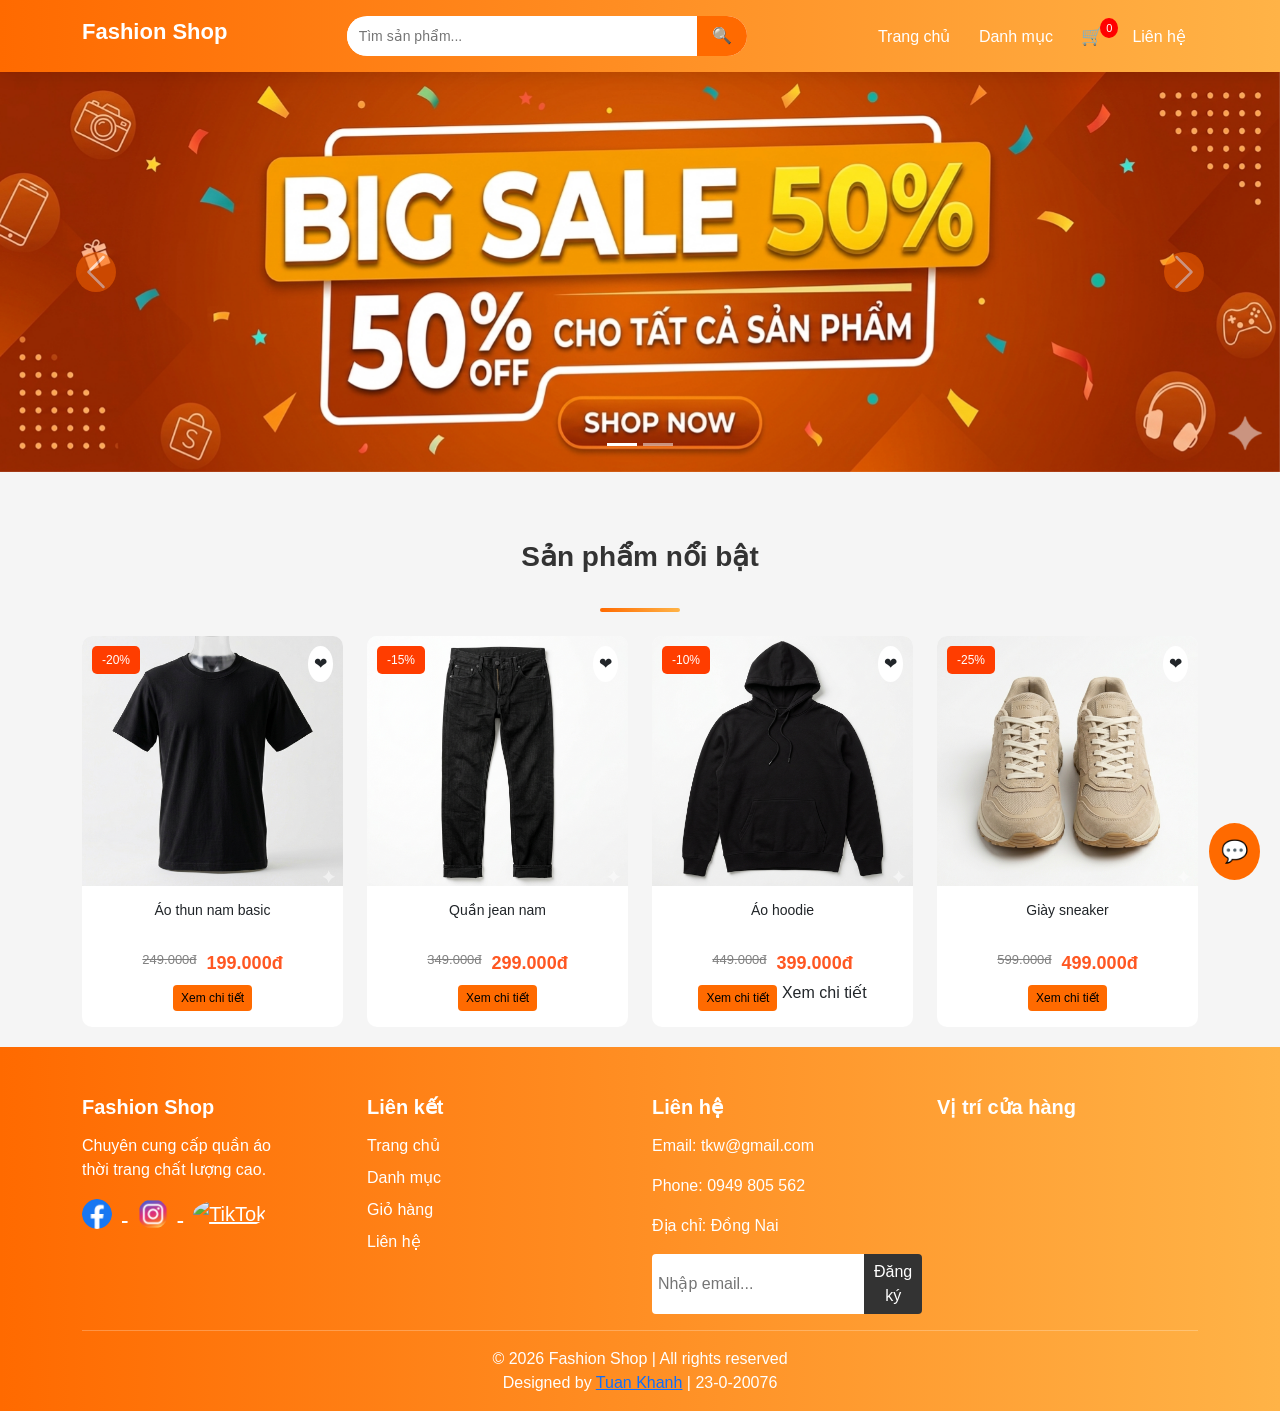
==== index.html @ 6573ba53 "first commit" ====
<!DOCTYPE html>
<html lang="vi">

<head>
    <meta charset="UTF-8">
    <meta name="viewport" content="width=device-width, initial-scale=1.0">
    <title>Fashion Shop</title>

    <link href="https://cdn.jsdelivr.net/npm/bootstrap@5.3.0/dist/css/bootstrap.min.css" rel="stylesheet">
    <link rel="stylesheet" href="css/style.css">
    <link rel="stylesheet" href="css/index.css">
</head>

<body>

    <!-- HEADER -->
    <header class="header p-3 text-white">
        <div class="container d-flex justify-content-between align-items-center">

            <!-- LOGO -->
            <h3 class="logo"> Fashion Shop</h3>

            <!-- SEARCH -->
            <div class="search-box">

                <input type="text" placeholder="Tìm sản phẩm..." onkeyup="searchProduct()">
                <button onclick="searchProduct()">🔍</button>
            </div>

            <!-- MENU -->
            <nav class="nav-menu">
                <a href="index.html">Trang chủ</a>
                <a href="category.html">Danh mục</a>

                <a href="cart.html" class="cart-icon">
                    🛒 <span id="cart-count">0</span>
                </a>

                <a href="contact.html">Liên hệ</a>
            </nav>

        </div>
    </header>

    <!-- BANNER -->
    <section class="container-fluid p-0">
        <div id="bannerCarousel" class="carousel slide" data-bs-ride="carousel" data-bs-interval="3000">

            <!-- Indicators -->
            <div class="carousel-indicators">
                <button type="button" data-bs-target="#bannerCarousel" data-bs-slide-to="0" class="active"></button>
                <button type="button" data-bs-target="#bannerCarousel" data-bs-slide-to="1"></button>
            </div>

            <!-- Slides -->
            <div class="carousel-inner">

                <div class="carousel-item active">
                    <a href="#featured-products">
                        <img src="anh/anhBanner1.png" class="d-block w-100 banner-img">
                    </a>
                </div>

                <div class="carousel-item">
                    <a href="#featured-products">
                        <img src="anh/anhBanner2.png" class="d-block w-100 banner-img">
                    </a>
                </div>

            </div>

            <!-- Nút chuyển -->
            <button class="carousel-control-prev" type="button" data-bs-target="#bannerCarousel" data-bs-slide="prev">
                <span class="carousel-control-prev-icon"></span>
            </button>

            <button class="carousel-control-next" type="button" data-bs-target="#bannerCarousel" data-bs-slide="next">
                <span class="carousel-control-next-icon"></span>
            </button>

        </div>
    </section>

    <!-- SẢN PHẨM NỔI BẬT -->
    <section id="featured-products" class="container mt-5">
        <div class="section-title text-center mb-4">
            <h2 id="section-title" class="text-center mb-4">
                Sản phẩm nổi bật
            </h2>
            <span class="line"></span>
        </div>

        <div class="row g-4">

            <!-- ITEM 1 -->
            <div class="col-lg-3 col-md-4 col-sm-6">
                <div class="card product-card">

                    <div class="product-img-wrapper">
                        <img src="anh/Quanao/aoDen.png" class="card-img-top">

                        <!-- Badge -->
                        <span class="badge-sale">-20%</span>

                        <!-- Tim -->
                        <span class="wishlist">❤</span>

                        <!-- Nút giỏ -->
                        <button class="btn-add-cart" onclick="addToCartFromCard('Áo thun nam basic')">
                            Thêm vào giỏ
                        </button>
                    </div>

                    <div class="card-body text-center">
                        <h6 class="product-name">Áo thun nam basic</h6>

                        <div class="price-box">
                            <span class="old-price">249.000đ</span>
                            <span class="price">199.000đ</span>
                        </div>

                        <a href="#" class="btn btn-warning btn-sm mt-2" onclick="goToProduct({
     name: 'Áo thun nam basic',
     price: 199000,
     old: 249000,
     images: [
       'anh/Quanao/aoDen.png',
       'anh/Quanao/aoDenNguoimac.png',
       'anh/Quanao/aoDenNguoimacGOCXEO.png',
     ]
   })">
                            Xem chi tiết
                        </a>
                    </div>

                </div>
            </div>

            <!-- ITEM 2 -->
            <div class="col-lg-3 col-md-4 col-sm-6">
                <div class="card product-card">

                    <div class="product-img-wrapper">
                        <img src="anh/Quanao/Quanden.png" class="card-img-top">

                        <span class="badge-sale">-15%</span>
                        <span class="wishlist">❤</span>

                        <button class="btn-add-cart" onclick="addToCartFromCard('Quần jean nam')">
                            Thêm vào giỏ
                        </button>
                    </div>

                    <div class="card-body text-center">
                        <h6 class="product-name">Quần jean nam</h6>

                        <div class="price-box">
                            <span class="old-price">349.000đ</span>
                            <span class="price">299.000đ</span>
                        </div>

                        <a href="#" class="btn btn-warning btn-sm mt-2" onclick="goToProduct({
     name: 'Quần jean nam',
     price: 299000,
     old: 349000,
     images: [
       'anh/Quanao/Quanden.png',
        'anh/Quanao/QuandenNguoimac.png',
        'anh/Quanao/QuandenNguoimacGOCXEO.png',
     ]
   })">
                            Xem chi tiết
                        </a>
                    </div>

                </div>
            </div>
            <!-- ITEM 3 -->
            <div class="col-lg-3 col-md-4 col-sm-6">
                <div class="card product-card">

                    <div class="product-img-wrapper">
                        <img src="anh/Quanao/Aohoodie.png" class="card-img-top">

                        <span class="badge-sale">-10%</span>
                        <span class="wishlist">❤</span>

                        <button class="btn-add-cart" onclick="addToCartFromCard('Áo hoodie')">
                            Thêm vào giỏ
                        </button>
                    </div>

                    <div class="card-body text-center">
                        <h6 class="product-name">Áo hoodie</h6>

                        <div class="price-box">
                            <span class="old-price">449.000đ</span>
                            <span class="price">399.000đ</span>
                        </div>

                        <a href="#" class="btn btn-warning btn-sm mt-2" onclick="goToProduct({
     name: 'Áo hoodie',
     price: 399000,
     old: 449000,
     images: [
       'anh/Quanao/Aohoodie.png',
       'anh/Quanao/AohoodieNguoimac.png',
       'anh/Quanao/AohoodieNguoimacGOCXEO.png',
     ]
   })">
                            Xem chi tiết
                        </a>
                        Xem chi tiết
                        </a>
                    </div>

                </div>
            </div>

            <!-- ITEM 4 -->
            <div class="col-lg-3 col-md-4 col-sm-6">
                <div class="card product-card">

                    <div class="product-img-wrapper">
                        <img src="anh/Quanao/Giay.png" class="card-img-top">

                        <span class="badge-sale">-25%</span>
                        <span class="wishlist">❤</span>

                        <button class="btn-add-cart" onclick="addToCartFromCard('Giày sneaker')">
                            Thêm vào giỏ
                        </button>
                    </div>

                    <div class="card-body text-center">
                        <h6 class="product-name">Giày sneaker</h6>

                        <div class="price-box">
                            <span class="old-price">599.000đ</span>
                            <span class="price">499.000đ</span>
                        </div>

                        <a href="#" class="btn btn-warning btn-sm mt-2" onclick="goToProduct({
     name: 'Giày sneaker',
     price: 499000,
     old: 599000,
     images: [
       'anh/Quanao/Giay.png',
       'anh/Quanao/GiayGocxeo.png',
         'anh/Quanao/GiayNguoimang.png',
     ]
   })">
                            Xem chi tiết
                        </a>
                    </div>

                </div>
            </div>

        </div>
    </section>


    <!-- FOOTER -->
    <footer class="footer text-white pt-5 pb-3">
        <div class="container">

            <div class="row">

                <!-- CỘT 1 -->
                <div class="col-md-3">
                    <h5>Fashion Shop</h5>
                    <p>Chuyên cung cấp quần áo<br> thời trang chất lượng cao.</p>

                    <!-- SOCIAL -->
                    <div class="social-icons mt-3">
                        <a href="https://www.facebook.com/tuan.khanh.618179" target="_blank">
                            <img src="anh/logo/facebook.png" alt="Facebook">
                        </a>

                        <a href="https://www.instagram.com/durikan_01/" target="_blank">
                            <img src="anh/logo/instagram.png" alt="Instagram">
                        </a>

                        <a href="https://www.tiktok.com/@jun_qing01" target="_blank">
                            <img src="anh/logo/tiktok.png" alt="TikTok">
                        </a>
                    </div>
                </div>

                <!-- CỘT 2 -->
                <div class="col-md-3">
                    <h5>Liên kết</h5>
                    <ul class="footer-link">
                        <li><a href="index.html">Trang chủ</a></li>
                        <li><a href="category.html">Danh mục</a></li>
                        <li><a href="cart.html">Giỏ hàng</a></li>
                        <li><a href="contact.html">Liên hệ</a></li>
                    </ul>
                </div>

                <!-- CỘT 3 -->
                <div class="col-md-3">
                    <h5>Liên hệ</h5>
                    <p>Email: tkw@gmail.com</p>
                    <p>Phone: 0949 805 562</p>
                    <p>Địa chỉ: Đồng Nai</p>

                    <!-- NEWSLETTER -->
                    <div class="newsletter mt-3">
                        <input type="email" placeholder="Nhập email...">
                        <button onclick="subscribe()">Đăng ký</button>
                    </div>
                </div>

                <!-- CỘT 4 (MAP) -->
                <div class="col-md-3">
                    <h5>Vị trí cửa hàng</h5>

                    <div class="map-container">
                        <iframe src="https://www.google.com/maps?q=Đồng%20Nai&output=embed" width="100%" height="150"
                            style="border:0;" loading="lazy">
                        </iframe>
                    </div>
                </div>

            </div>

            <hr class="bg-light">

            <p class="text-center mb-0">
                © 2026 Fashion Shop | All rights reserved <br>Designed by <a
                    href="https://www.facebook.com/tuan.khanh.618179" target="_blank">Tuan Khanh</a> | 23-0-20076
            </p>

        </div>
    </footer>

    <!-- CHAT ICON -->
    <div id="chat-icon" onclick="toggleChat()">
        💬
    </div>

    <!-- CHAT BOX -->
    <div id="chat-box">
        <div class="chat-header">
            Hỗ trợ khách hàng
            <span onclick="toggleChat()">✖</span>
        </div>

        <div class="chat-body" id="chat-body">
            <p><b>Shop:</b> Xin chào! Bạn cần hỗ trợ gì?</p>
        </div>

        <div class="chat-footer">
            <input type="text" id="chat-input" placeholder="Nhập tin nhắn...">
            <button onclick="sendMessage()">Gửi</button>
        </div>
    </div>


    <!-- TOAST -->
    <div id="toast" class="toast-noti"></div>

    <!-- JS -->
    <script src="script.js"></script>
    <script src="https://cdn.jsdelivr.net/npm/bootstrap@5.3.0/dist/js/bootstrap.bundle.min.js"></script>
</body>

</html>
---- css/style.css ----
/* ===== RESET ===== */
* {
  margin: 0;
  padding: 0;
  box-sizing: border-box;
}

/* ===== BODY ===== */
body {
  font-family: Arial, sans-serif;
  background: #f5f5f5;
}

/* ===== HEADER + FOOTER ===== */
header, footer {
  background: linear-gradient(to right, #ff6a00, #ffb347);
}

/* ===== NAV ===== */
nav a {
  color: white;
  margin: 0 10px;
  text-decoration: none;
  font-weight: 500;
}

nav a:hover {
  text-decoration: underline;
}

/* ===== LOGO ===== */
.logo {
  font-weight: bold;
  font-size: 20px;
}

/* ===== CARD CHUNG ===== */
.card {
  border-radius: 10px;
  overflow: hidden;
  border: none;
}

.card:hover {
  transform: scale(1.05);
  transition: 0.3s;
}

/* ===== BUTTON ===== */
.btn-warning {
  background-color: #ff6a00;
  border: none;
}

.btn-warning:hover {
  background-color: #e65c00;
}

/* ===== SECTION ===== */
section {
  padding: 20px 0;
}

/* ===== IMAGE FIX ===== */
img {
  width: 100%;
  height: auto;
  object-fit: cover;
}

/* ===== RESPONSIVE FIX ===== */
@media (max-width: 768px) {
  nav {
    text-align: center;
    margin-top: 10px;
  }

  nav a {
    display: inline-block;
    margin: 5px;
  }
}
html {
  scroll-behavior: smooth;
}

/* ===== CART ICON ===== */
.cart-icon {
  position: relative;
}

#cart-count {
  background: red;
  color: white;
  font-size: 12px;
  padding: 2px 6px;
  border-radius: 50%;
  position: absolute;
  top: -8px;
  right: -10px;
}
header {
  position: sticky;
  top: 0;
  z-index: 1000;
}
#featured-products {
  scroll-margin-top: 80px; /* chỉnh theo chiều cao header */
}


/* ===== HEADER ===== */
.header {
  background: linear-gradient(to right, #ff6a00, #ffb347);
  position: sticky;
  top: 0;
  z-index: 1000;
  box-shadow: 0 4px 15px rgba(0,0,0,0.1);
}

/* ===== LOGO ===== */
.logo {
  font-weight: bold;
  font-size: 22px;
  cursor: pointer;
  transition: 0.3s;
}

.logo:hover {
  transform: scale(1.05);
}

/* ===== MENU ===== */
.nav-menu a {
  color: white;
  margin: 0 12px;
  text-decoration: none;
  position: relative;
  font-weight: 500;
  transition: 0.3s;
}

/* Hover underline animation */
.nav-menu a::after {
  content: "";
  position: absolute;
  width: 0%;
  height: 2px;
  background: white;
  left: 0;
  bottom: -5px;
  transition: 0.3s;
}

.nav-menu a:hover::after {
  width: 100%;
}

/* Hover sáng nhẹ */
.nav-menu a:hover {
  opacity: 0.85;
}

/* ===== CART ===== */
.cart-icon {
  position: relative;
  font-size: 18px;
}

/* Badge */
#cart-count {
  position: absolute;
  top: -8px;
  right: -10px;
  background: red;
  color: white;
  font-size: 11px;
  padding: 2px 6px;
  border-radius: 50%;
}

/* Hover cart */
.cart-icon:hover {
  transform: scale(1.1);
}
.header.scrolled {
  box-shadow: 0 6px 20px rgba(0,0,0,0.2);
}
/* ===== SEARCH BOX ===== */
.search-box {
  display: flex;
  align-items: center;
  background: white;
  border-radius: 25px;
  overflow: hidden;
  width: 40%;
  max-width: 400px;
}

/* Input */
.search-box input {
  border: none;
  outline: none;
  padding: 8px 12px;
  width: 100%;
  font-size: 14px;
}

/* Button */
.search-box button {
  background: #ff6a00;
  border: none;
  color: white;
  padding: 8px 15px;
  cursor: pointer;
  transition: 0.3s;
}

/* Hover */
.search-box button:hover {
  background: #e65c00;
}
@media (max-width: 768px) {
  .search-box {
    width: 100%;
    margin: 10px 0;
  }

  .container {
    flex-direction: column;
  }
}
/* ICON CHAT */
#chat-icon {
  position: fixed;
  bottom: 20px;
  right: 20px;
  background: #ff6a00;
  color: white;
  font-size: 22px;
  padding: 12px;
  border-radius: 50%;
  cursor: pointer;
  z-index: 9999;
}

/* CHAT BOX */
#chat-box {
  position: fixed;
  bottom: 80px;
  right: 20px;
  width: 280px;
  background: white;
  border-radius: 10px;
  box-shadow: 0 5px 20px rgba(0,0,0,0.2);
  display: none;
  flex-direction: column;
  overflow: hidden;
  z-index: 9999;
}

/* HEADER */
.chat-header {
  background: #ff6a00;
  color: white;
  padding: 10px;
  display: flex;
  justify-content: space-between;
}

/* BODY */
.chat-body {
  height: 200px;
  padding: 10px;
  overflow-y: auto;
  font-size: 14px;
}

/* FOOTER */
.chat-footer {
  display: flex;
  border-top: 1px solid #ddd;
}

.chat-footer input {
  flex: 1;
  border: none;
  padding: 8px;
  outline: none;
}

.chat-footer button {
  background: #ff6a00;
  border: none;
  color: white;
  padding: 8px 12px;
}
/* ===== FOOTER ===== */
.footer {
  background: linear-gradient(to right, #ff6a00, #ffb347);
}

/* TITLE */
.footer h5 {
  font-weight: bold;
  margin-bottom: 15px;
}

/* LINKS */
.footer-link {
  list-style: none;
  padding: 0;
}

.footer-link li {
  margin-bottom: 8px;
}

.footer-link a {
  color: white;
  text-decoration: none;
  transition: 0.3s;
}

.footer-link a:hover {
  text-decoration: underline;
  opacity: 0.8;
}

/* SOCIAL */
.social-icons a {
  color: white;
  font-size: 20px;
  margin-right: 10px;
  transition: 0.3s;
}

.social-icons a:hover {
  transform: scale(1.2);
}

/* NEWSLETTER */
.newsletter {
  display: flex;
  margin-top: 10px;
}

.newsletter input {
  flex: 1;
  padding: 6px;
  border: none;
  border-radius: 4px 0 0 4px;
  outline: none;
}

.newsletter button {
  background: #333;
  color: white;
  border: none;
  padding: 6px 10px;
  border-radius: 0 4px 4px 0;
  cursor: pointer;
}

/* MAP */
.map-container iframe {
  border-radius: 8px;
}

/* RESPONSIVE */
@media (max-width: 768px) {
  .footer .col-md-3 {
    margin-bottom: 20px;
    text-align: center;
  }

  .newsletter {
    flex-direction: column;
  }

  .newsletter input,
  .newsletter button {
    border-radius: 4px;
    margin-bottom: 5px;
  }
}
/* ICON IMAGE */
.social-icons img {
  width: 30px;
  height: 30px;
  margin-right: 10px;
  transition: 0.3s;
  border-radius: 50%;
}

/* Hover */
.social-icons img:hover {
  transform: scale(1.2);
  filter: brightness(1.2);
}
---- css/index.css ----
.product-card {
  transition: 0.3s;
}
.product-card:hover {
  box-shadow: 0 10px 25px rgba(0,0,0,0.2);
  transform: translateY(-10px);
}
/* ===== PRODUCT CARD ===== */
.product-card {
  transition: 0.3s;
  border-radius: 12px;
  overflow: hidden;
  cursor: pointer;
}

/* Hover tổng */
.product-card:hover {
  box-shadow: 0 10px 25px rgba(0,0,0,0.2);
  transform: translateY(-10px);
}

/* ===== IMAGE ===== */
.product-card img {
  transition: 0.4s;
}

/* Zoom ảnh khi hover */
.product-card:hover img {
  transform: scale(1.1);
}

/* ===== TEXT ===== */
.product-card h5 {
  font-size: 16px;
  font-weight: 500;
}

/* ===== GIÁ ===== */
.price {
  color: #ff5722;
  font-weight: bold;
  font-size: 18px;
}

/* ===== HOVER MƯỢT HƠN ===== */
.product-card:hover .card-body {
  background: #fff7f3;
}
/* ===== BANNER SLIDER ===== */
.banner-img {
  height: 400px;
  object-fit: cover;
 
}

/* Mobile */
@media (max-width: 768px) {
  .banner-img {
    height: 200px;
  }
}

/* ===== WRAPPER ẢNH ===== */
.product-img-wrapper {
  position: relative;
  overflow: hidden;
}

/* ===== ẢNH ===== */
.product-img-wrapper img {
  transition: 0.4s;
}

/* Zoom ảnh */
.product-card:hover img {
  transform: scale(1.1);
}

/* ===== BADGE SALE ===== */
.badge-sale {
  position: absolute;
  top: 10px;
  left: 10px;
  background: #ff3d00;
  color: white;
  padding: 5px 10px;
  font-size: 12px;
  border-radius: 5px;
}

/* ===== TÊN SẢN PHẨM ===== */
.product-name {
  font-size: 14px;
  height: 40px;
}

/* ===== GIÁ ===== */
.price {
  color: #ff5722;
  font-weight: bold;
}

/* ===== BUTTON ===== */
.btn-sm {
  font-size: 12px;
}

/* ===== HOVER NÂNG CAO ===== */
.product-card {
  transition: 0.3s;
  border-radius: 10px;
}

.product-card:hover {
  transform: translateY(-10px);
  box-shadow: 0 10px 25px rgba(0,0,0,0.2);
}





/* ===== ẢNH ===== */
.product-img-wrapper {
  position: relative;
  overflow: hidden;
}

.product-img-wrapper img {
  width: 100%;
  height: 250px;
  object-fit: cover;
  transition: 0.4s;
}

.product-card:hover img {
  transform: scale(1.1);
}

/* ===== BADGE ===== */
.badge-sale {
  position: absolute;
  top: 10px;
  left: 10px;
  background: #ff3d00;
  color: white;
  padding: 5px 10px;
  font-size: 12px;
  border-radius: 5px;
}

/* ===== ICON TIM ===== */
.wishlist {
  position: absolute;
  top: 10px;
  right: 10px;
  background: white;
  padding: 6px;
  border-radius: 50%;
  cursor: pointer;
  transition: 0.3s;
}

.wishlist:hover {
  color: red;
  transform: scale(1.2);
}

/* ===== ADD TO CART ===== */
.btn-add-cart {
  position: absolute;
  bottom: -50px;
  left: 50%;
  transform: translateX(-50%);
  background: #ff6a00;
  color: white;
  border: none;
  padding: 8px 12px;
  border-radius: 5px;
  transition: 0.3s;
  font-size: 13px;
}

.product-card:hover .btn-add-cart {
  bottom: 20px;
}

/* ===== CARD ===== */
.product-card {
  transition: 0.3s;
  border-radius: 10px;
}

.product-card:hover {
  transform: translateY(-10px);
  box-shadow: 0 10px 25px rgba(0,0,0,0.2);
}

/* ===== TEXT ===== */
.product-name {
  font-size: 14px;
  height: 40px;
}

/* ===== GIÁ ===== */
.price-box {
  display: flex;
  justify-content: center;
  gap: 10px;
}

.old-price {
  text-decoration: line-through;
  color: gray;
  font-size: 13px;
}

.price {
  color: #ff5722;
  font-weight: bold;
}
.toast-noti {
  position: fixed;
  top: 20px;
  right: 20px;
  background: #ff6a00;
  color: white;
  padding: 12px 20px;
  border-radius: 8px;
  opacity: 0;
  transform: translateY(-20px);
  transition: 0.4s;
  z-index: 9999;
}

.toast-noti.show {
  opacity: 1;
  transform: translateY(0);
}
/* Nút slider */
.carousel-control-prev-icon,
.carousel-control-next-icon {
  background-color: #ff6a00;
  border-radius: 50%;
  padding: 20px;
}

.section-title h2 {
  font-size: 28px;
  font-weight: bold;
  color: #333;
  position: relative;
  display: inline-block;
}

/* Đường gạch dưới */
.section-title .line {
  display: block;
  width: 80px;
  height: 4px;
  background: linear-gradient(to right, #ff6a00, #ffb347);
  margin: 10px auto 0;
  border-radius: 2px;
}
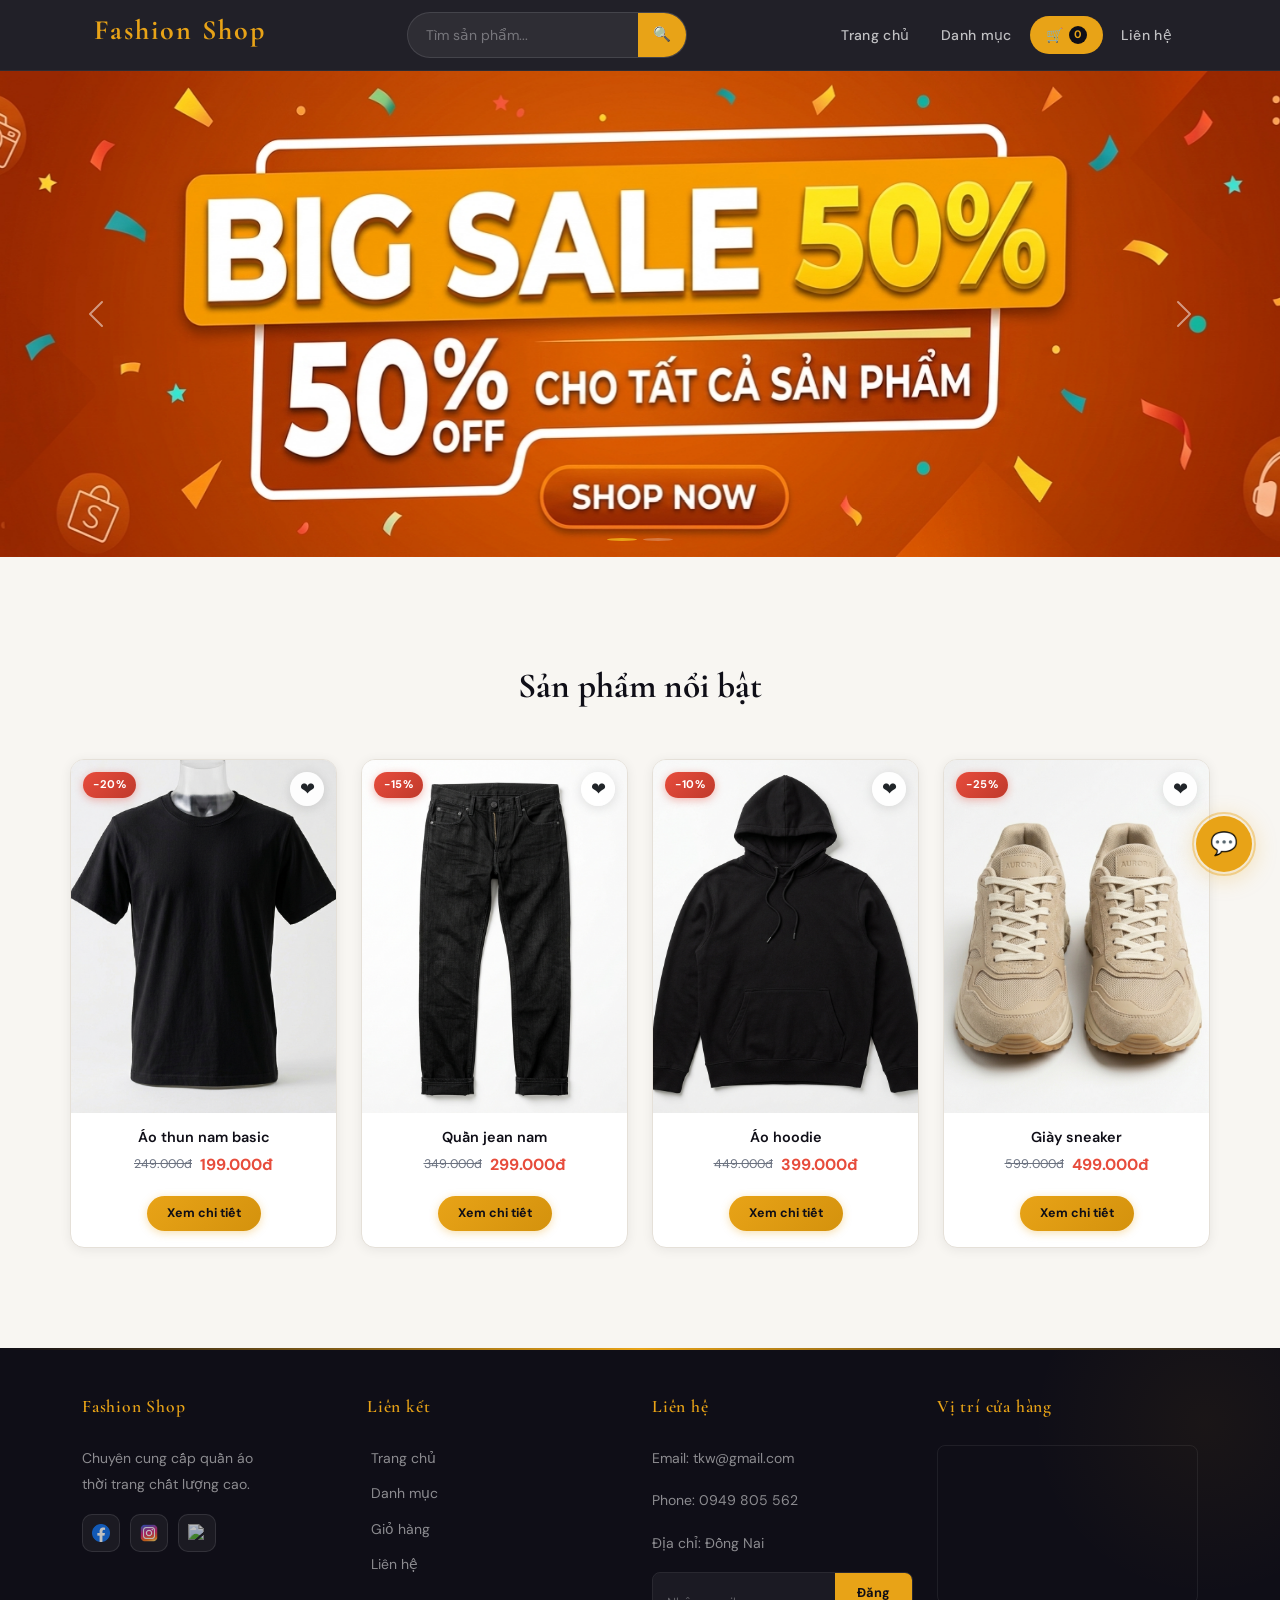
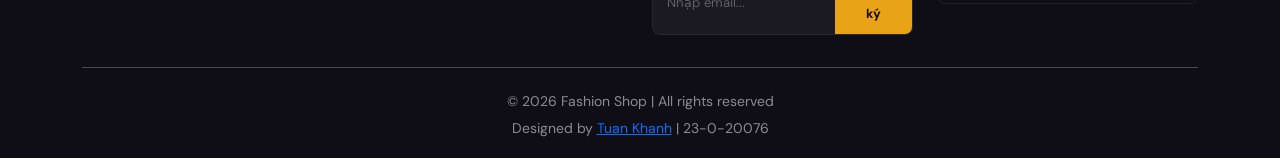
==== commit 2be260f3: "Hoan thien giao dien trang web" ====
--- a/index.html
+++ b/index.html
@@ -1,4 +1,4 @@
-<!DOCTYPE html>
+﻿<!DOCTYPE html>
 <html lang="vi">
 
 <head>
@@ -210,8 +210,7 @@
    })">
                             Xem chi tiết
                         </a>
-                        Xem chi tiết
-                        </a>
+                        
                     </div>
 
                 </div>
--- a/css/style.css
+++ b/css/style.css
@@ -1,400 +1,798 @@
-/* ===== RESET ===== */
-* {
-  margin: 0;
-  padding: 0;
-  box-sizing: border-box;
-}
-
-/* ===== BODY ===== */
+﻿/* =============================================
+   FASHION SHOP – GLOBAL STYLES v2.0 LEVELED UP
+   ============================================= */
+
+@import url('https://fonts.googleapis.com/css2?family=Cormorant+Garamond:ital,wght@0,400;0,600;0,700;1,400&family=DM+Sans:wght@300;400;500;600&display=swap');
+
+/* ── CSS VARIABLES ── */
+:root {
+  --primary:         #0f0e17;
+  --primary-mid:     #1a1a2e;
+  --accent:          #e8a317;
+  --accent-glow:     rgba(232,163,23,0.35);
+  --accent-hover:    #d4920d;
+  --light-bg:        #f8f6f2;
+  --card-bg:         #ffffff;
+  --text-dark:       #0f0e17;
+  --text-muted:      #6b7280;
+  --border:          #e5e0d8;
+  --shadow-sm:       0 2px 12px rgba(15,14,23,0.07);
+  --shadow:          0 4px 24px rgba(15,14,23,0.1);
+  --shadow-hover:    0 16px 48px rgba(15,14,23,0.18);
+  --shadow-glow:     0 0 32px rgba(232,163,23,0.25);
+  --radius:          14px;
+  --radius-sm:       8px;
+  --transition:      all 0.35s cubic-bezier(0.4, 0, 0.2, 1);
+}
+
+*, *::before, *::after { margin:0; padding:0; box-sizing:border-box; }
+html { scroll-behavior:smooth; }
+
 body {
-  font-family: Arial, sans-serif;
-  background: #f5f5f5;
-}
-
-/* ===== HEADER + FOOTER ===== */
-header, footer {
-  background: linear-gradient(to right, #ff6a00, #ffb347);
-}
-
-/* ===== NAV ===== */
-nav a {
-  color: white;
-  margin: 0 10px;
-  text-decoration: none;
-  font-weight: 500;
-}
-
-nav a:hover {
-  text-decoration: underline;
-}
-
-/* ===== LOGO ===== */
+  font-family: 'DM Sans', sans-serif;
+  background: var(--light-bg);
+  color: var(--text-dark);
+  line-height: 1.6;
+  overflow-x: hidden;
+}
+
+/* ── CUSTOM CURSOR ── */
+#cursor {
+  position: fixed;
+  width: 10px; height: 10px;
+  background: var(--accent);
+  border-radius: 50%;
+  pointer-events: none;
+  z-index: 99999;
+  transform: translate(-50%,-50%);
+  transition: width 0.2s, height 0.2s, background 0.2s, transform 0.05s;
+  mix-blend-mode: multiply;
+}
+#cursor-follower {
+  position: fixed;
+  width: 34px; height: 34px;
+  border: 1.5px solid var(--accent);
+  border-radius: 50%;
+  pointer-events: none;
+  z-index: 99998;
+  transform: translate(-50%,-50%);
+  transition: all 0.1s ease;
+  opacity: 0.55;
+}
+.cursor-grow #cursor        { width: 18px; height: 18px; background: var(--primary); }
+.cursor-grow #cursor-follower{ width: 50px; height: 50px; opacity: 0.2; }
+
+/* ── CUSTOM SCROLLBAR ── */
+::-webkit-scrollbar       { width: 5px; }
+::-webkit-scrollbar-track { background: var(--light-bg); }
+::-webkit-scrollbar-thumb { background: var(--accent); border-radius: 3px; }
+::-webkit-scrollbar-thumb:hover { background: var(--accent-hover); }
+
+/* ── PAGE LOADER ── */
+#page-loader {
+  position: fixed; inset: 0;
+  background: var(--primary);
+  z-index: 999999;
+  display: flex; flex-direction: column;
+  align-items: center; justify-content: center; gap: 24px;
+  transition: opacity 0.6s ease, visibility 0.6s ease;
+}
+#page-loader.hidden {
+  opacity: 0;
+  visibility: hidden;
+  pointer-events: none;
+  display: none;
+}
+
+.loader-logo {
+  font-family: 'Cormorant Garamond', serif;
+  font-size: 2.4rem; font-weight: 700;
+  color: var(--accent); letter-spacing: 4px;
+  animation: loader-pulse 1.4s ease-in-out infinite;
+}
+@keyframes loader-pulse {
+  0%,100% { opacity:1; letter-spacing:4px; }
+  50%      { opacity:0.4; letter-spacing:8px; }
+}
+
+.loader-bar {
+  width: 160px; height: 2px;
+  background: rgba(255,255,255,0.08);
+  border-radius: 2px; overflow: hidden;
+}
+.loader-bar-fill {
+  height: 100%;
+  background: linear-gradient(90deg, var(--accent), #fff8, var(--accent));
+  background-size: 200% 100%;
+  border-radius: 2px;
+  animation: shimmer-bar 1s ease-in-out infinite;
+}
+@keyframes shimmer-bar {
+  0%   { background-position:-200% 0; width:20%; }
+  60%  { background-position:0% 0;    width:80%; }
+  100% { background-position:200% 0;  width:100%; }
+}
+
+/* ── SCROLL REVEAL ── */
+.reveal {
+  opacity: 0; transform: translateY(30px);
+  transition: opacity 0.65s ease, transform 0.65s ease;
+}
+.reveal.visible { opacity:1; transform:translateY(0); }
+
+.reveal-left  { opacity:0; transform:translateX(-36px); transition: opacity 0.65s ease, transform 0.65s ease; }
+.reveal-right { opacity:0; transform:translateX(36px);  transition: opacity 0.65s ease, transform 0.65s ease; }
+.reveal-left.visible, .reveal-right.visible { opacity:1; transform:translateX(0); }
+
+.delay-1 { transition-delay:0.08s; }
+.delay-2 { transition-delay:0.16s; }
+.delay-3 { transition-delay:0.24s; }
+.delay-4 { transition-delay:0.32s; }
+
+/* ── HEADER ── */
+.header {
+  background: rgba(15,14,23,0.92);
+  backdrop-filter: blur(20px);
+  -webkit-backdrop-filter: blur(20px);
+  padding: 0 !important;
+  position: sticky; top: 0; z-index: 1000;
+  border-bottom: 1px solid rgba(255,255,255,0.05);
+  transition: background 0.3s, box-shadow 0.3s;
+}
+.header.scrolled {
+  background: rgba(15,14,23,0.99);
+  box-shadow: 0 4px 32px rgba(0,0,0,0.35);
+}
+
+.header .container { padding: 0 24px; height: 70px; }
+
 .logo {
-  font-weight: bold;
-  font-size: 20px;
-}
-
-/* ===== CARD CHUNG ===== */
-.card {
-  border-radius: 10px;
+  font-family: 'Cormorant Garamond', serif;
+  font-size: 1.75rem; font-weight: 700;
+  color: var(--accent) !important;
+  letter-spacing: 2px; text-decoration: none;
+  position: relative; display: inline-block;
+}
+.logo span { color: #fff; }
+.logo::after {
+  content: '';
+  position: absolute;
+  bottom: -2px; left: 0;
+  width: 0; height: 1.5px;
+  background: var(--accent);
+  transition: width 0.4s ease;
+}
+.logo:hover::after { width: 100%; }
+
+/* Search Box */
+.search-box {
+  display: flex; align-items: center;
+  background: rgba(255,255,255,0.06);
+  border: 1px solid rgba(255,255,255,0.11);
+  border-radius: 50px; overflow: hidden;
+  transition: var(--transition);
+}
+.search-box:focus-within {
+  border-color: var(--accent);
+  box-shadow: 0 0 0 3px var(--accent-glow);
+  background: rgba(255,255,255,0.1);
+}
+.search-box input {
+  background: transparent; border: none; outline: none;
+  color: #fff; padding: 10px 18px;
+  font-size: 0.875rem; font-family: 'DM Sans', sans-serif;
+  width: 230px;
+}
+.search-box input::placeholder { color: rgba(255,255,255,0.35); }
+.search-box button {
+  background: var(--accent); border: none;
+  padding: 10px 15px; cursor: pointer; font-size: 0.9rem;
+  transition: background 0.2s;
+}
+.search-box button:hover { background: var(--accent-hover); }
+
+/* Nav */
+.nav-menu { display:flex; align-items:center; gap:4px; }
+.nav-menu a {
+  color: rgba(255,255,255,0.72);
+  text-decoration: none; font-size: 0.875rem; font-weight: 500;
+  padding: 8px 14px; border-radius: var(--radius-sm);
+  transition: var(--transition); letter-spacing: 0.3px;
+  position: relative; overflow: hidden;
+}
+.nav-menu a::after {
+  content: '';
+  position: absolute;
+  bottom: 4px; left: 50%;
+  width: 0; height: 2px;
+  background: var(--accent);
+  transform: translateX(-50%);
+  transition: width 0.3s ease;
+  border-radius: 2px;
+}
+.nav-menu a:hover         { color: var(--accent); background: rgba(232,163,23,0.08); }
+.nav-menu a.active        { color: var(--accent); }
+.nav-menu a:hover::after,
+.nav-menu a.active::after  { width: 60%; }
+
+.cart-icon {
+  background: var(--accent) !important;
+  color: var(--primary) !important;
+  border-radius: 50px !important;
+  padding: 8px 16px !important;
+  display: flex !important; align-items: center !important; gap: 6px !important;
+  font-weight: 700 !important;
+}
+.cart-icon::after { display:none !important; }
+.cart-icon:hover  {
+  background: var(--accent-hover) !important;
+  transform: translateY(-1px);
+  box-shadow: 0 4px 16px var(--accent-glow) !important;
+}
+
+#cart-count {
+  background: var(--primary); color: var(--accent);
+  font-size: 0.68rem; font-weight: 700;
+  min-width: 18px; height: 18px; border-radius: 50%;
+  display: inline-flex; align-items: center; justify-content: center;
+}
+.cart-count-bump { animation: bump 0.3s ease; }
+@keyframes bump { 0%,100%{ transform:scale(1); } 50%{ transform:scale(1.6); } }
+
+/* ── SECTION TITLE ── */
+.section-title { margin-bottom: 2rem; }
+.section-title h2 {
+  font-family: 'Cormorant Garamond', serif;
+  font-size: 2.2rem; font-weight: 700;
+  color: var(--text-dark); margin-bottom: 14px;
+}
+.section-title .line {
+  display: block; width: 0; height: 3px;
+  background: linear-gradient(90deg, var(--accent), transparent);
+  margin: 0 auto; border-radius: 2px;
+  transition: width 1.1s ease 0.2s;
+}
+.section-title .line.animated { width: 80px; }
+
+/* ── PRODUCT CARDS ── */
+.product-card {
+  border: 1px solid var(--border);
+  border-radius: var(--radius);
+  background: var(--card-bg);
   overflow: hidden;
-  border: none;
-}
-
-.card:hover {
-  transform: scale(1.05);
-  transition: 0.3s;
-}
-
-/* ===== BUTTON ===== */
+  transition: transform 0.35s cubic-bezier(0.4,0,0.2,1), box-shadow 0.35s ease, border-color 0.35s ease;
+  box-shadow: var(--shadow-sm);
+  position: relative;
+}
+.product-card:hover {
+  transform: translateY(-8px) scale(1.01);
+  box-shadow: var(--shadow-hover);
+  border-color: rgba(232,163,23,0.3);
+}
+
+/* Skeleton */
+.product-card.loading .product-img-wrapper,
+.product-card.loading .product-name,
+.product-card.loading .price-box,
+.product-card.loading .btn-warning {
+  background: linear-gradient(90deg,#eeebe6 25%,#f5f2ec 50%,#eeebe6 75%);
+  background-size: 200% 100%;
+  animation: skeleton 1.5s ease infinite;
+  color: transparent !important; border-color: transparent !important;
+}
+@keyframes skeleton {
+  0%   { background-position:200% 0; }
+  100% { background-position:-200% 0; }
+}
+
+.product-img-wrapper {
+  position: relative; overflow: hidden;
+  background: #f0ede8; aspect-ratio: 3/4;
+}
+.product-img-wrapper img {
+  width: 100%; height: 100%;
+  object-fit: cover;
+  transition: transform 0.6s cubic-bezier(0.25,0.46,0.45,0.94);
+}
+.product-card:hover .product-img-wrapper img { transform: scale(1.08); }
+
+.product-img-wrapper::after {
+  content: '';
+  position: absolute; inset: 0;
+  background: linear-gradient(to top, rgba(15,14,23,0.45) 0%, transparent 55%);
+  opacity: 0; transition: opacity 0.4s ease;
+}
+.product-card:hover .product-img-wrapper::after { opacity: 1; }
+
+.badge-sale {
+  position: absolute; top: 12px; left: 12px;
+  background: linear-gradient(135deg,#e74c3c,#c0392b);
+  color: #fff; font-size: 0.7rem; font-weight: 700;
+  padding: 4px 10px; border-radius: 50px;
+  letter-spacing: 0.5px; z-index: 2;
+  box-shadow: 0 2px 8px rgba(231,76,60,0.4);
+  animation: badge-pulse 2.5s ease-in-out infinite;
+}
+@keyframes badge-pulse {
+  0%,100% { box-shadow:0 2px 8px rgba(231,76,60,0.4); }
+  50%      { box-shadow:0 2px 18px rgba(231,76,60,0.7); }
+}
+
+.wishlist {
+  position: absolute; top: 12px; right: 12px;
+  cursor: pointer; font-size: 1.1rem;
+  background: rgba(255,255,255,0.92);
+  width: 34px; height: 34px; border-radius: 50%;
+  display: flex; align-items: center; justify-content: center;
+  z-index: 2; transition: var(--transition);
+  box-shadow: 0 2px 12px rgba(0,0,0,0.12);
+  user-select: none;
+}
+.wishlist:hover   { transform: scale(1.18) rotate(-8deg); }
+.wishlist.active  { background: #ffe4e4; animation: heart-pop 0.4s ease; }
+@keyframes heart-pop {
+  0%   { transform:scale(1); }
+  40%  { transform:scale(1.5) rotate(-12deg); }
+  70%  { transform:scale(0.9); }
+  100% { transform:scale(1); }
+}
+
+/* Hoverable action buttons on card image */
+.btn-add-cart {
+  position: absolute; bottom: -56px; left: 50%;
+  transform: translateX(-50%);
+  background: var(--primary); color: #fff;
+  border: none; border-radius: 50px;
+  padding: 9px 22px; font-size: 0.78rem;
+  font-family: 'DM Sans',sans-serif; font-weight: 600;
+  cursor: pointer; white-space: nowrap;
+  transition: bottom 0.35s cubic-bezier(0.34,1.56,0.64,1), background 0.2s;
+  z-index: 3; letter-spacing: 0.3px; overflow: hidden;
+}
+.product-card:hover .btn-add-cart { bottom: 14px; }
+.btn-add-cart:hover { background: var(--accent); }
+
+.btn-quick-view {
+  position: absolute; bottom: -56px; left: 50%;
+  transform: translateX(-50%);
+  width: calc(100% - 28px);
+  background: rgba(255,255,255,0.14);
+  backdrop-filter: blur(8px);
+  color: #fff; border: 1px solid rgba(255,255,255,0.28);
+  border-radius: 50px; padding: 7px 14px;
+  font-size: 0.72rem; font-family: 'DM Sans',sans-serif; font-weight: 500;
+  cursor: pointer; white-space: nowrap; text-align: center;
+  transition: bottom 0.35s cubic-bezier(0.34,1.56,0.64,1) 0.04s;
+  z-index: 3;
+}
+.product-card:hover .btn-quick-view { bottom: 52px; }
+.btn-quick-view:hover { background: rgba(255,255,255,0.26); }
+
+.card-body { padding: 16px 14px; }
+
+.product-name {
+  font-weight: 600; font-size: 0.9rem;
+  color: var(--text-dark); margin-bottom: 6px;
+  white-space: nowrap; overflow: hidden; text-overflow: ellipsis;
+}
+
+.star-rating {
+  display: flex; align-items: center; justify-content: center;
+  gap: 2px; margin-bottom: 8px; font-size: 0.72rem;
+}
+.star-rating .star  { color: #ddd; transition: color 0.15s; }
+.star-rating .star.filled { color: var(--accent); }
+.star-rating .count { color: var(--text-muted); font-size: 0.68rem; margin-left: 4px; }
+
+.price-box {
+  display: flex; align-items: center; justify-content: center;
+  gap: 8px; margin-bottom: 10px;
+}
+.price     { font-weight: 700; font-size: 1rem; color: #e74c3c; }
+.old-price { text-decoration: line-through; color: var(--text-muted); font-size: 0.78rem; }
+
 .btn-warning {
-  background-color: #ff6a00;
-  border: none;
-}
-
-.btn-warning:hover {
-  background-color: #e65c00;
-}
-
-/* ===== SECTION ===== */
-section {
-  padding: 20px 0;
-}
-
-/* ===== IMAGE FIX ===== */
-img {
-  width: 100%;
-  height: auto;
-  object-fit: cover;
-}
-
-/* ===== RESPONSIVE FIX ===== */
+  background: linear-gradient(135deg,var(--accent),var(--accent-hover)) !important;
+  border: none !important; color: var(--primary) !important;
+  font-weight: 700 !important; font-size: 0.78rem !important;
+  border-radius: 50px !important; padding: 8px 20px !important;
+  transition: var(--transition) !important;
+  box-shadow: 0 2px 8px var(--accent-glow) !important;
+  position: relative !important; overflow: hidden !important;
+}
+.btn-warning::after {
+  content: '';
+  position: absolute; top: 0; left: -100%;
+  width: 100%; height: 100%;
+  background: linear-gradient(90deg,transparent,rgba(255,255,255,0.28),transparent);
+  transition: left 0.45s ease;
+}
+.btn-warning:hover { transform:translateY(-2px) !important; box-shadow:0 6px 20px var(--accent-glow) !important; }
+.btn-warning:hover::after { left: 100%; }
+
+/* ── RIPPLE ── */
+.ripple {
+  position: absolute; border-radius: 50%;
+  background: rgba(255,255,255,0.28);
+  pointer-events: none; transform: scale(0);
+  animation: ripple-anim 0.6s linear;
+}
+@keyframes ripple-anim { to { transform:scale(4); opacity:0; } }
+
+/* ── FOOTER ── */
+.footer {
+  background: var(--primary);
+  color: rgba(255,255,255,0.72);
+  margin-top: 80px; position: relative; overflow: hidden;
+}
+.footer::before {
+  content: '';
+  position: absolute; top: 0; left: 0; right: 0; height: 2px;
+  background: linear-gradient(90deg,transparent,var(--accent),transparent);
+}
+.footer::after {
+  content: '';
+  position: absolute; top:-100px; right:-100px;
+  width: 350px; height: 350px;
+  background: radial-gradient(circle,rgba(232,163,23,0.05) 0%,transparent 70%);
+  pointer-events: none;
+}
+
+.footer h5 {
+  font-family: 'Cormorant Garamond',serif;
+  color: var(--accent); font-size: 1.1rem; font-weight: 600;
+  margin-bottom: 18px; letter-spacing: 0.8px;
+  position: relative; padding-bottom: 10px;
+}
+.footer h5::after {
+  content: '';
+  position: absolute; bottom: 0; left: 0;
+  width: 0; height: 2px; background: var(--accent); border-radius: 2px;
+  transition: width 0.8s ease 0.3s;
+}
+.footer h5.animated::after { width: 28px; }
+
+.footer p { font-size: 0.875rem; line-height: 1.9; color: rgba(255,255,255,0.52); }
+
+.footer-link { list-style: none; padding: 0; }
+.footer-link li { margin-bottom: 10px; }
+.footer-link a {
+  color: rgba(255,255,255,0.52); text-decoration: none;
+  font-size: 0.875rem; transition: var(--transition);
+  display: inline-flex; align-items: center; gap: 0;
+}
+.footer-link a::before { content:'›'; color: var(--accent); opacity: 0; margin-right: 0; transition: var(--transition); }
+.footer-link a:hover { color: var(--accent); padding-left: 12px; }
+.footer-link a:hover::before { opacity: 1; }
+
+.social-icons { display: flex; gap: 10px; }
+.social-icons a {
+  display: flex; align-items: center; justify-content: center;
+  width: 38px; height: 38px; border-radius: 10px;
+  background: rgba(255,255,255,0.05);
+  border: 1px solid rgba(255,255,255,0.1);
+  transition: var(--transition);
+}
+.social-icons a img { width: 18px; height: 18px; filter: brightness(0.75); transition: var(--transition); }
+.social-icons a:hover { background: var(--accent); border-color: var(--accent); transform: translateY(-3px) rotate(-5deg); box-shadow: 0 6px 20px var(--accent-glow); }
+.social-icons a:hover img { filter: brightness(0) invert(1) !important; transform: scale(1.1); }
+
+.newsletter {
+  display: flex; border-radius: var(--radius-sm);
+  overflow: hidden; border: 1px solid rgba(255,255,255,0.11);
+  transition: border-color 0.3s, box-shadow 0.3s;
+}
+.newsletter:focus-within { border-color: var(--accent); box-shadow: 0 0 0 3px var(--accent-glow); }
+.newsletter input {
+  flex: 1; background: rgba(255,255,255,0.05);
+  border: none; outline: none; color: #fff;
+  padding: 10px 14px; font-size: 0.82rem; font-family:'DM Sans',sans-serif;
+}
+.newsletter input::placeholder { color: rgba(255,255,255,0.3); }
+.newsletter button {
+  background: var(--accent); border: none;
+  color: var(--primary); font-weight: 700;
+  padding: 10px 16px; cursor: pointer; font-size: 0.8rem;
+  transition: background 0.2s;
+}
+.newsletter button:hover { background: var(--accent-hover); }
+
+.map-container { border-radius: var(--radius-sm); overflow: hidden; border: 1px solid rgba(255,255,255,0.07); }
+.footer hr { border-color: rgba(255,255,255,0.07) !important; margin: 32px 0 20px; }
+
+/* ── CHAT WIDGET ── */
+#chat-icon {
+  position: fixed; bottom: 28px; right: 28px;
+  background: var(--accent);
+  width: 56px; height: 56px; border-radius: 50%;
+  display: flex; align-items: center; justify-content: center;
+  font-size: 1.4rem; cursor: pointer; z-index: 9990;
+  box-shadow: 0 4px 24px var(--accent-glow);
+  transition: var(--transition);
+}
+#chat-icon::before {
+  content: '';
+  position: absolute; inset: -4px; border-radius: 50%;
+  border: 2px solid var(--accent); opacity: 0.4;
+  animation: chat-ring 2s ease-in-out infinite;
+}
+@keyframes chat-ring {
+  0%,100% { transform:scale(1); opacity:0.4; }
+  50%      { transform:scale(1.25); opacity:0; }
+}
+#chat-icon:hover          { transform: scale(1.1) rotate(-8deg); box-shadow: 0 8px 32px var(--accent-glow); }
+#chat-icon.active         { background: var(--primary); }
+#chat-icon.active::before { display: none; }
+
+#chat-box {
+  position: fixed; bottom: 96px; right: 28px;
+  width: 316px; background: #fff;
+  border-radius: 20px;
+  box-shadow: 0 24px 64px rgba(0,0,0,0.2);
+  display: flex; flex-direction: column;
+  z-index: 9989; overflow: hidden;
+  border: 1px solid var(--border);
+  transform: scale(0.82) translateY(24px);
+  transform-origin: bottom right;
+  opacity: 0; pointer-events: none;
+  transition: transform 0.38s cubic-bezier(0.34,1.56,0.64,1), opacity 0.25s ease;
+}
+#chat-box.open { transform: scale(1) translateY(0); opacity: 1; pointer-events: auto; }
+
+.chat-header {
+  background: linear-gradient(135deg,var(--primary),var(--primary-mid));
+  color: #fff; padding: 15px 18px;
+  font-weight: 600; font-size: 0.88rem;
+  display: flex; justify-content: space-between; align-items: center;
+}
+.chat-title-row { display: flex; align-items: center; gap: 8px; }
+.chat-avatar { width: 28px; height: 28px; border-radius: 50%; background: var(--accent); display: flex; align-items: center; justify-content: center; font-size: 0.9rem; }
+.chat-status-dot {
+  width: 7px; height: 7px; background: #2ecc71; border-radius: 50%;
+  animation: status-blink 2s ease-in-out infinite;
+}
+@keyframes status-blink {
+  0%,100% { opacity:1; }
+  50%      { opacity:0.4; }
+}
+.chat-close { cursor: pointer; opacity:0.55; transition: opacity 0.2s,transform 0.25s; font-size: 1rem; }
+.chat-close:hover { opacity:1; transform:rotate(90deg); }
+
+.chat-body {
+  flex: 1; padding: 14px;
+  max-height: 240px; overflow-y: auto;
+  background: #f8f7f5;
+  display: flex; flex-direction: column; gap: 10px;
+  scroll-behavior: smooth;
+}
+.chat-msg {
+  max-width: 82%; padding: 9px 13px;
+  border-radius: 14px; font-size: 0.82rem; line-height: 1.5;
+  animation: msg-pop 0.28s cubic-bezier(0.34,1.2,0.64,1);
+}
+@keyframes msg-pop {
+  from { opacity:0; transform:translateY(10px) scale(0.9); }
+  to   { opacity:1; transform:translateY(0) scale(1); }
+}
+.chat-msg.shop  { background:#fff; border:1px solid var(--border); border-bottom-left-radius:3px; align-self:flex-start; color:var(--text-dark); }
+.chat-msg.user  { background:var(--primary); color:#fff; border-bottom-right-radius:3px; align-self:flex-end; }
+
+.chat-typing {
+  display:flex; gap:4px; padding:10px 13px;
+  background:#fff; border:1px solid var(--border);
+  border-radius:14px; border-bottom-left-radius:3px;
+  align-self:flex-start; width:fit-content;
+  animation: msg-pop 0.28s cubic-bezier(0.34,1.2,0.64,1);
+}
+.chat-typing span {
+  width:5px; height:5px; background:var(--text-muted);
+  border-radius:50%; animation:typing 1.2s ease-in-out infinite;
+}
+.chat-typing span:nth-child(2) { animation-delay:0.2s; }
+.chat-typing span:nth-child(3) { animation-delay:0.4s; }
+@keyframes typing {
+  0%,60%,100% { transform:translateY(0); opacity:0.4; }
+  30%          { transform:translateY(-5px); opacity:1; }
+}
+
+.chat-suggestions {
+  padding: 8px 14px;
+  display: flex; gap: 6px; flex-wrap: wrap;
+  background: #f0ede8; border-top: 1px solid var(--border);
+}
+.chat-suggest-btn {
+  background: #fff; border: 1px solid var(--border);
+  border-radius: 50px; padding: 5px 12px;
+  font-size: 0.72rem; font-family:'DM Sans',sans-serif;
+  cursor: pointer; transition: var(--transition); white-space: nowrap;
+}
+.chat-suggest-btn:hover { border-color:var(--accent); color:var(--accent); }
+
+.chat-footer {
+  display: flex; border-top: 1px solid var(--border);
+  background: #fff; padding: 8px;
+  gap: 6px; align-items: center;
+}
+.chat-footer input {
+  flex: 1; border: 1px solid var(--border); border-radius: 50px;
+  outline: none; padding: 9px 15px;
+  font-size: 0.82rem; font-family:'DM Sans',sans-serif;
+  background: #f8f7f5; transition: border-color 0.2s;
+}
+.chat-footer input:focus { border-color:var(--accent); background:#fff; }
+.chat-footer button {
+  background: var(--accent); border: none; border-radius: 50%;
+  width: 36px; height: 36px; color: var(--primary);
+  font-size: 0.95rem; cursor: pointer; flex-shrink: 0;
+  display: flex; align-items: center; justify-content: center;
+  transition: var(--transition);
+}
+.chat-footer button:hover { background:var(--accent-hover); transform:scale(1.1) rotate(15deg); }
+
+/* ── TOAST ── */
+.toast-noti {
+  position: fixed; bottom: 28px; left: 50%;
+  transform: translateX(-50%) translateY(28px);
+  background: var(--primary); color: #fff;
+  padding: 13px 26px; border-radius: 50px;
+  font-size: 0.875rem; font-weight: 500;
+  z-index: 999999; opacity: 0;
+  transition: all 0.38s cubic-bezier(0.34,1.4,0.64,1);
+  pointer-events: none; white-space: nowrap;
+  border-left: 4px solid var(--accent);
+  box-shadow: 0 8px 32px rgba(0,0,0,0.22);
+}
+.toast-noti.show { opacity:1; transform:translateX(-50%) translateY(0); }
+
+/* ── PAGE BANNER ── */
+.page-banner {
+  background: var(--primary);
+  padding: 64px 0; text-align: center;
+  position: relative; overflow: hidden;
+}
+.page-banner::before {
+  content: '';
+  position: absolute; top:-60%; left:-10%;
+  width: 70%; height: 250%;
+  background: radial-gradient(ellipse,rgba(232,163,23,0.14) 0%,transparent 65%);
+  animation: orb-drift 5s ease-in-out infinite alternate;
+}
+.page-banner::after {
+  content: '';
+  position: absolute; bottom:-60%; right:-10%;
+  width: 60%; height: 250%;
+  background: radial-gradient(ellipse,rgba(232,163,23,0.07) 0%,transparent 65%);
+  animation: orb-drift 5s ease-in-out infinite alternate-reverse;
+}
+@keyframes orb-drift {
+  from { transform:scale(1) translate(0,0); }
+  to   { transform:scale(1.2) translate(20px,-20px); }
+}
+
+.page-banner h1 {
+  font-family:'Cormorant Garamond',serif;
+  font-size: 2.8rem; font-weight: 700; color: #fff;
+  margin-bottom: 12px; position: relative; z-index: 1;
+  animation: banner-title-in 0.8s ease 0.2s both;
+}
+@keyframes banner-title-in {
+  from { opacity:0; transform:translateY(20px); }
+  to   { opacity:1; transform:translateY(0); }
+}
+.page-banner p { color:rgba(255,255,255,0.52); font-size:0.95rem; position:relative; z-index:1; animation: banner-title-in 0.8s ease 0.4s both; }
+
+.breadcrumb-nav {
+  display:flex; align-items:center; justify-content:center;
+  gap:8px; margin-top:12px; font-size:0.85rem;
+  position:relative; z-index:1;
+  animation: banner-title-in 0.8s ease 0.6s both;
+}
+.breadcrumb-nav a     { color:var(--accent); text-decoration:none; transition:opacity 0.2s; }
+.breadcrumb-nav a:hover { opacity:0.7; }
+.breadcrumb-nav span  { color:rgba(255,255,255,0.28); }
+.breadcrumb-nav .current { color:rgba(255,255,255,0.62); }
+
+/* ── BACK TO TOP ── */
+#back-to-top {
+  position: fixed; bottom: 96px; right: 30px;
+  width: 40px; height: 40px; background: var(--primary);
+  color: #fff; border-radius: 50%;
+  display: flex; align-items: center; justify-content: center;
+  cursor: pointer; z-index: 9980;
+  opacity: 0; pointer-events: none; transform: translateY(10px);
+  transition: var(--transition);
+  border: 1px solid rgba(255,255,255,0.1);
+  font-size: 1rem; box-shadow: var(--shadow);
+}
+#back-to-top.visible { opacity:1; pointer-events:auto; transform:translateY(0); }
+#back-to-top:hover   { background:var(--accent); color:var(--primary); transform:translateY(-3px); }
+
+/* ── QUICK VIEW MODAL ── */
+#quickview-modal {
+  position: fixed; inset: 0;
+  z-index: 99000; display: flex;
+  align-items: center; justify-content: center;
+  opacity: 0; pointer-events: none;
+  transition: opacity 0.3s ease;
+}
+#quickview-modal.open { opacity:1; pointer-events:auto; }
+
+.modal-backdrop {
+  position:absolute; inset:0;
+  background:rgba(15,14,23,0.72);
+  backdrop-filter:blur(8px);
+}
+
+.modal-box {
+  position: relative; background: #fff;
+  border-radius: 20px; width: min(860px, 94vw);
+  max-height: 90vh; overflow: auto;
+  box-shadow: 0 32px 80px rgba(0,0,0,0.3);
+  transform: scale(0.86) translateY(36px);
+  transition: transform 0.42s cubic-bezier(0.34,1.2,0.64,1);
+}
+#quickview-modal.open .modal-box { transform: scale(1) translateY(0); }
+
+.modal-close {
+  position: absolute; top: 16px; right: 16px;
+  width: 36px; height: 36px;
+  background: rgba(0,0,0,0.07); border: none; border-radius: 50%;
+  cursor: pointer; font-size: 1rem;
+  display: flex; align-items: center; justify-content: center;
+  transition: var(--transition); z-index: 2;
+}
+.modal-close:hover { background:#e74c3c; color:#fff; transform:rotate(90deg); }
+
+.modal-img-col img { width:100%; aspect-ratio:1; object-fit:cover; border-radius:20px 0 0 20px; }
+.modal-body-col { padding: 36px 32px; }
+.modal-body-col h2 { font-family:'Cormorant Garamond',serif; font-size:1.8rem; font-weight:700; margin-bottom:8px; }
+.modal-price-box { display:flex; align-items:center; gap:12px; margin:14px 0; }
+.modal-price     { font-size:1.5rem; font-weight:700; color:#e74c3c; }
+.modal-old-price { font-size:1rem; text-decoration:line-through; color:var(--text-muted); }
+
+.size-selector { margin:18px 0; }
+.size-selector label { font-weight:600; font-size:0.85rem; display:block; margin-bottom:10px; color:var(--text-dark); }
+.size-options   { display:flex; gap:8px; flex-wrap:wrap; }
+.size-btn {
+  width:40px; height:40px; border:1.5px solid var(--border);
+  border-radius:var(--radius-sm); background:#fff;
+  cursor:pointer; font-size:0.8rem; font-weight:600;
+  transition:var(--transition); display:flex; align-items:center; justify-content:center;
+}
+.size-btn:hover, .size-btn.selected { border-color:var(--accent); background:var(--accent); color:var(--primary); }
+
+.qty-row  { display:flex; align-items:center; gap:14px; margin:16px 0; }
+.qty-row label { font-weight:600; font-size:0.85rem; }
+.qty-controls { display:flex; align-items:center; border:1.5px solid var(--border); border-radius:var(--radius-sm); overflow:hidden; }
+.qty-btn { width:36px; height:36px; border:none; background:#f5f4f2; cursor:pointer; font-size:1.1rem; font-weight:600; transition:background 0.2s; }
+.qty-btn:hover { background:var(--accent); }
+.qty-display { width:44px; height:36px; border:none; outline:none; text-align:center; font-weight:700; font-size:0.9rem; }
+
+.modal-actions { display:flex; gap:10px; margin-top:24px; }
+.btn-modal-cart {
+  flex:1; background:var(--primary); color:#fff;
+  border:none; border-radius:50px; padding:14px;
+  font-family:'DM Sans',sans-serif; font-weight:700;
+  cursor:pointer; transition:var(--transition); letter-spacing:0.3px;
+}
+.btn-modal-cart:hover { background:var(--accent); color:var(--primary); transform:translateY(-2px); box-shadow:0 8px 24px var(--accent-glow); }
+.btn-modal-wishlist {
+  width:50px; height:50px; flex-shrink:0;
+  border:1.5px solid var(--border); border-radius:50%;
+  background:#fff; cursor:pointer; font-size:1.2rem;
+  transition:var(--transition); display:flex; align-items:center; justify-content:center;
+}
+.btn-modal-wishlist:hover { border-color:#e74c3c; background:#ffe4e4; transform:scale(1.1); }
+
+/* ── MOBILE ── */
 @media (max-width: 768px) {
-  nav {
-    text-align: center;
-    margin-top: 10px;
-  }
-
-  nav a {
-    display: inline-block;
-    margin: 5px;
-  }
-}
-html {
-  scroll-behavior: smooth;
-}
-
-/* ===== CART ICON ===== */
-.cart-icon {
-  position: relative;
-}
-
-#cart-count {
-  background: red;
-  color: white;
-  font-size: 12px;
-  padding: 2px 6px;
-  border-radius: 50%;
-  position: absolute;
-  top: -8px;
-  right: -10px;
-}
-header {
-  position: sticky;
-  top: 0;
-  z-index: 1000;
-}
-#featured-products {
-  scroll-margin-top: 80px; /* chỉnh theo chiều cao header */
-}
-
-
-/* ===== HEADER ===== */
-.header {
-  background: linear-gradient(to right, #ff6a00, #ffb347);
-  position: sticky;
-  top: 0;
-  z-index: 1000;
-  box-shadow: 0 4px 15px rgba(0,0,0,0.1);
-}
-
-/* ===== LOGO ===== */
-.logo {
-  font-weight: bold;
-  font-size: 22px;
-  cursor: pointer;
-  transition: 0.3s;
-}
-
-.logo:hover {
-  transform: scale(1.05);
-}
-
-/* ===== MENU ===== */
-.nav-menu a {
-  color: white;
-  margin: 0 12px;
-  text-decoration: none;
-  position: relative;
-  font-weight: 500;
-  transition: 0.3s;
-}
-
-/* Hover underline animation */
-.nav-menu a::after {
-  content: "";
-  position: absolute;
-  width: 0%;
-  height: 2px;
-  background: white;
-  left: 0;
-  bottom: -5px;
-  transition: 0.3s;
-}
-
-.nav-menu a:hover::after {
-  width: 100%;
-}
-
-/* Hover sáng nhẹ */
-.nav-menu a:hover {
-  opacity: 0.85;
-}
-
-/* ===== CART ===== */
-.cart-icon {
-  position: relative;
-  font-size: 18px;
-}
-
-/* Badge */
-#cart-count {
-  position: absolute;
-  top: -8px;
-  right: -10px;
-  background: red;
-  color: white;
-  font-size: 11px;
-  padding: 2px 6px;
-  border-radius: 50%;
-}
-
-/* Hover cart */
-.cart-icon:hover {
-  transform: scale(1.1);
-}
-.header.scrolled {
-  box-shadow: 0 6px 20px rgba(0,0,0,0.2);
-}
-/* ===== SEARCH BOX ===== */
-.search-box {
-  display: flex;
-  align-items: center;
-  background: white;
-  border-radius: 25px;
-  overflow: hidden;
-  width: 40%;
-  max-width: 400px;
-}
-
-/* Input */
-.search-box input {
-  border: none;
-  outline: none;
-  padding: 8px 12px;
-  width: 100%;
-  font-size: 14px;
-}
-
-/* Button */
-.search-box button {
-  background: #ff6a00;
-  border: none;
-  color: white;
-  padding: 8px 15px;
-  cursor: pointer;
-  transition: 0.3s;
-}
-
-/* Hover */
-.search-box button:hover {
-  background: #e65c00;
-}
-@media (max-width: 768px) {
-  .search-box {
-    width: 100%;
-    margin: 10px 0;
-  }
-
-  .container {
-    flex-direction: column;
-  }
-}
-/* ICON CHAT */
-#chat-icon {
-  position: fixed;
-  bottom: 20px;
-  right: 20px;
-  background: #ff6a00;
-  color: white;
-  font-size: 22px;
-  padding: 12px;
-  border-radius: 50%;
-  cursor: pointer;
-  z-index: 9999;
-}
-
-/* CHAT BOX */
-#chat-box {
-  position: fixed;
-  bottom: 80px;
-  right: 20px;
-  width: 280px;
-  background: white;
-  border-radius: 10px;
-  box-shadow: 0 5px 20px rgba(0,0,0,0.2);
-  display: none;
-  flex-direction: column;
-  overflow: hidden;
-  z-index: 9999;
-}
-
-/* HEADER */
-.chat-header {
-  background: #ff6a00;
-  color: white;
-  padding: 10px;
-  display: flex;
-  justify-content: space-between;
-}
-
-/* BODY */
-.chat-body {
-  height: 200px;
-  padding: 10px;
-  overflow-y: auto;
-  font-size: 14px;
-}
-
-/* FOOTER */
-.chat-footer {
-  display: flex;
-  border-top: 1px solid #ddd;
-}
-
-.chat-footer input {
-  flex: 1;
-  border: none;
-  padding: 8px;
-  outline: none;
-}
-
-.chat-footer button {
-  background: #ff6a00;
-  border: none;
-  color: white;
-  padding: 8px 12px;
-}
-/* ===== FOOTER ===== */
-.footer {
-  background: linear-gradient(to right, #ff6a00, #ffb347);
-}
-
-/* TITLE */
-.footer h5 {
-  font-weight: bold;
-  margin-bottom: 15px;
-}
-
-/* LINKS */
-.footer-link {
-  list-style: none;
-  padding: 0;
-}
-
-.footer-link li {
-  margin-bottom: 8px;
-}
-
-.footer-link a {
-  color: white;
-  text-decoration: none;
-  transition: 0.3s;
-}
-
-.footer-link a:hover {
-  text-decoration: underline;
-  opacity: 0.8;
-}
-
-/* SOCIAL */
-.social-icons a {
-  color: white;
-  font-size: 20px;
-  margin-right: 10px;
-  transition: 0.3s;
-}
-
-.social-icons a:hover {
-  transform: scale(1.2);
-}
-
-/* NEWSLETTER */
-.newsletter {
-  display: flex;
-  margin-top: 10px;
-}
-
-.newsletter input {
-  flex: 1;
-  padding: 6px;
-  border: none;
-  border-radius: 4px 0 0 4px;
-  outline: none;
-}
-
-.newsletter button {
-  background: #333;
-  color: white;
-  border: none;
-  padding: 6px 10px;
-  border-radius: 0 4px 4px 0;
-  cursor: pointer;
-}
-
-/* MAP */
-.map-container iframe {
-  border-radius: 8px;
-}
-
-/* RESPONSIVE */
-@media (max-width: 768px) {
-  .footer .col-md-3 {
-    margin-bottom: 20px;
-    text-align: center;
-  }
-
-  .newsletter {
-    flex-direction: column;
-  }
-
-  .newsletter input,
-  .newsletter button {
-    border-radius: 4px;
-    margin-bottom: 5px;
-  }
-}
-/* ICON IMAGE */
-.social-icons img {
-  width: 30px;
-  height: 30px;
-  margin-right: 10px;
-  transition: 0.3s;
-  border-radius: 50%;
-}
-
-/* Hover */
-.social-icons img:hover {
-  transform: scale(1.2);
-  filter: brightness(1.2);
-}+  body { cursor: auto; }
+  #cursor, #cursor-follower { display:none; }
+  .header .container { flex-wrap:wrap; height:auto; padding:12px 16px; gap:10px; }
+  .search-box input { width:140px; }
+  .nav-menu { gap:2px; }
+  .nav-menu a { font-size:0.78rem; padding:6px 9px; }
+  .section-title h2 { font-size:1.7rem; }
+  .modal-img-col img { border-radius:20px 20px 0 0; }
+  .modal-body-col { padding:22px 18px; }
+}
--- a/css/index.css
+++ b/css/index.css
@@ -1,264 +1,131 @@
-.product-card {
-  transition: 0.3s;
-}
-.product-card:hover {
-  box-shadow: 0 10px 25px rgba(0,0,0,0.2);
-  transform: translateY(-10px);
-}
-/* ===== PRODUCT CARD ===== */
-.product-card {
-  transition: 0.3s;
-  border-radius: 12px;
-  overflow: hidden;
-  cursor: pointer;
-}
+/* =============================================
+   INDEX PAGE - SPECIFIC STYLES
+   ============================================= */
 
-/* Hover tổng */
-.product-card:hover {
-  box-shadow: 0 10px 25px rgba(0,0,0,0.2);
-  transform: translateY(-10px);
-}
-
-/* ===== IMAGE ===== */
-.product-card img {
-  transition: 0.4s;
-}
-
-/* Zoom ảnh khi hover */
-.product-card:hover img {
-  transform: scale(1.1);
-}
-
-/* ===== TEXT ===== */
-.product-card h5 {
-  font-size: 16px;
-  font-weight: 500;
-}
-
-/* ===== GIÁ ===== */
-.price {
-  color: #ff5722;
-  font-weight: bold;
-  font-size: 18px;
-}
-
-/* ===== HOVER MƯỢT HƠN ===== */
-.product-card:hover .card-body {
-  background: #fff7f3;
-}
-/* ===== BANNER SLIDER ===== */
+/* Banner */
 .banner-img {
-  height: 400px;
+  width: 100%;
+  height: clamp(220px, 38vw, 520px);
   object-fit: cover;
- 
-}
-
-/* Mobile */
-@media (max-width: 768px) {
-  .banner-img {
-    height: 200px;
-  }
-}
-
-/* ===== WRAPPER ẢNH ===== */
-.product-img-wrapper {
-  position: relative;
-  overflow: hidden;
-}
-
-/* ===== ẢNH ===== */
-.product-img-wrapper img {
-  transition: 0.4s;
-}
-
-/* Zoom ảnh */
-.product-card:hover img {
-  transform: scale(1.1);
-}
-
-/* ===== BADGE SALE ===== */
-.badge-sale {
-  position: absolute;
-  top: 10px;
-  left: 10px;
-  background: #ff3d00;
-  color: white;
-  padding: 5px 10px;
-  font-size: 12px;
-  border-radius: 5px;
-}
-
-/* ===== TÊN SẢN PHẨM ===== */
-.product-name {
-  font-size: 14px;
-  height: 40px;
-}
-
-/* ===== GIÁ ===== */
-.price {
-  color: #ff5722;
-  font-weight: bold;
-}
-
-/* ===== BUTTON ===== */
-.btn-sm {
-  font-size: 12px;
-}
-
-/* ===== HOVER NÂNG CAO ===== */
-.product-card {
-  transition: 0.3s;
-  border-radius: 10px;
-}
-
-.product-card:hover {
-  transform: translateY(-10px);
-  box-shadow: 0 10px 25px rgba(0,0,0,0.2);
+  object-position: center 45%;
+  display: block;
 }
 
 
 
+@media (max-width: 768px) {
+  .banner-img {
+    height: 260px;
+  }
+}
 
 
-/* ===== ẢNH ===== */
-.product-img-wrapper {
-  position: relative;
+
+.carousel-item a {
+  display: block;
+}
+
+.carousel-indicators button {
+  width: 10px;
+  height: 10px;
+  border-radius: 50% !important;
+  background: rgba(255,255,255,0.5) !important;
+  border: none !important;
+}
+
+.carousel-indicators .active {
+  background: var(--accent) !important;
+}
+
+/* Featured Products Section */
+#featured-products {
+  padding: 60px 0 20px;
+}
+
+.section-divider {
+  display: flex;
+  align-items: center;
+  gap: 16px;
+  margin-bottom: 40px;
+}
+
+.section-divider::before,
+.section-divider::after {
+  content: '';
+  flex: 1;
+  height: 1px;
+  background: var(--border);
+}
+
+/* View More Button */
+.view-more-btn {
+  display: inline-block;
+  background: transparent;
+  border: 2px solid var(--primary);
+  color: var(--primary);
+  padding: 12px 36px;
+  border-radius: 50px;
+  font-weight: 600;
+  font-size: 0.9rem;
+  text-decoration: none;
+  transition: all 0.3s ease;
+  letter-spacing: 0.5px;
+  margin-top: 40px;
+}
+
+.view-more-btn:hover {
+  background: var(--primary);
+  color: #fff;
+}
+
+/* Promo Banner Strip */
+.promo-strip {
+  background: var(--accent);
+  padding: 14px 0;
   overflow: hidden;
 }
 
-.product-img-wrapper img {
-  width: 100%;
-  height: 250px;
-  object-fit: cover;
-  transition: 0.4s;
+.promo-strip .marquee-text {
+  display: flex;
+  gap: 80px;
+  animation: marquee 20s linear infinite;
+  white-space: nowrap;
+  font-size: 0.85rem;
+  font-weight: 600;
+  color: var(--primary);
+  letter-spacing: 0.5px;
 }
 
-.product-card:hover img {
-  transform: scale(1.1);
+@keyframes marquee {
+  0% { transform: translateX(0); }
+  100% { transform: translateX(-50%); }
 }
 
-/* ===== BADGE ===== */
-.badge-sale {
-  position: absolute;
-  top: 10px;
-  left: 10px;
-  background: #ff3d00;
-  color: white;
-  padding: 5px 10px;
-  font-size: 12px;
-  border-radius: 5px;
+/* Category Quick Links */
+.category-quick {
+  padding: 48px 0;
+  background: #fff;
 }
 
-/* ===== ICON TIM ===== */
-.wishlist {
-  position: absolute;
-  top: 10px;
-  right: 10px;
-  background: white;
-  padding: 6px;
-  border-radius: 50%;
-  cursor: pointer;
-  transition: 0.3s;
+.category-pill {
+  display: inline-flex;
+  align-items: center;
+  gap: 8px;
+  padding: 10px 22px;
+  border: 1.5px solid var(--border);
+  border-radius: 50px;
+  text-decoration: none;
+  color: var(--text-dark);
+  font-size: 0.875rem;
+  font-weight: 500;
+  transition: all 0.3s ease;
+  background: var(--card-bg);
 }
 
-.wishlist:hover {
-  color: red;
-  transform: scale(1.2);
+.category-pill:hover {
+  border-color: var(--accent);
+  color: var(--accent);
+  background: rgba(232,163,23,0.06);
 }
 
-/* ===== ADD TO CART ===== */
-.btn-add-cart {
-  position: absolute;
-  bottom: -50px;
-  left: 50%;
-  transform: translateX(-50%);
-  background: #ff6a00;
-  color: white;
-  border: none;
-  padding: 8px 12px;
-  border-radius: 5px;
-  transition: 0.3s;
-  font-size: 13px;
-}
 
-.product-card:hover .btn-add-cart {
-  bottom: 20px;
-}
-
-/* ===== CARD ===== */
-.product-card {
-  transition: 0.3s;
-  border-radius: 10px;
-}
-
-.product-card:hover {
-  transform: translateY(-10px);
-  box-shadow: 0 10px 25px rgba(0,0,0,0.2);
-}
-
-/* ===== TEXT ===== */
-.product-name {
-  font-size: 14px;
-  height: 40px;
-}
-
-/* ===== GIÁ ===== */
-.price-box {
-  display: flex;
-  justify-content: center;
-  gap: 10px;
-}
-
-.old-price {
-  text-decoration: line-through;
-  color: gray;
-  font-size: 13px;
-}
-
-.price {
-  color: #ff5722;
-  font-weight: bold;
-}
-.toast-noti {
-  position: fixed;
-  top: 20px;
-  right: 20px;
-  background: #ff6a00;
-  color: white;
-  padding: 12px 20px;
-  border-radius: 8px;
-  opacity: 0;
-  transform: translateY(-20px);
-  transition: 0.4s;
-  z-index: 9999;
-}
-
-.toast-noti.show {
-  opacity: 1;
-  transform: translateY(0);
-}
-/* Nút slider */
-.carousel-control-prev-icon,
-.carousel-control-next-icon {
-  background-color: #ff6a00;
-  border-radius: 50%;
-  padding: 20px;
-}
-
-.section-title h2 {
-  font-size: 28px;
-  font-weight: bold;
-  color: #333;
-  position: relative;
-  display: inline-block;
-}
-
-/* Đường gạch dưới */
-.section-title .line {
-  display: block;
-  width: 80px;
-  height: 4px;
-  background: linear-gradient(to right, #ff6a00, #ffb347);
-  margin: 10px auto 0;
-  border-radius: 2px;
-}
